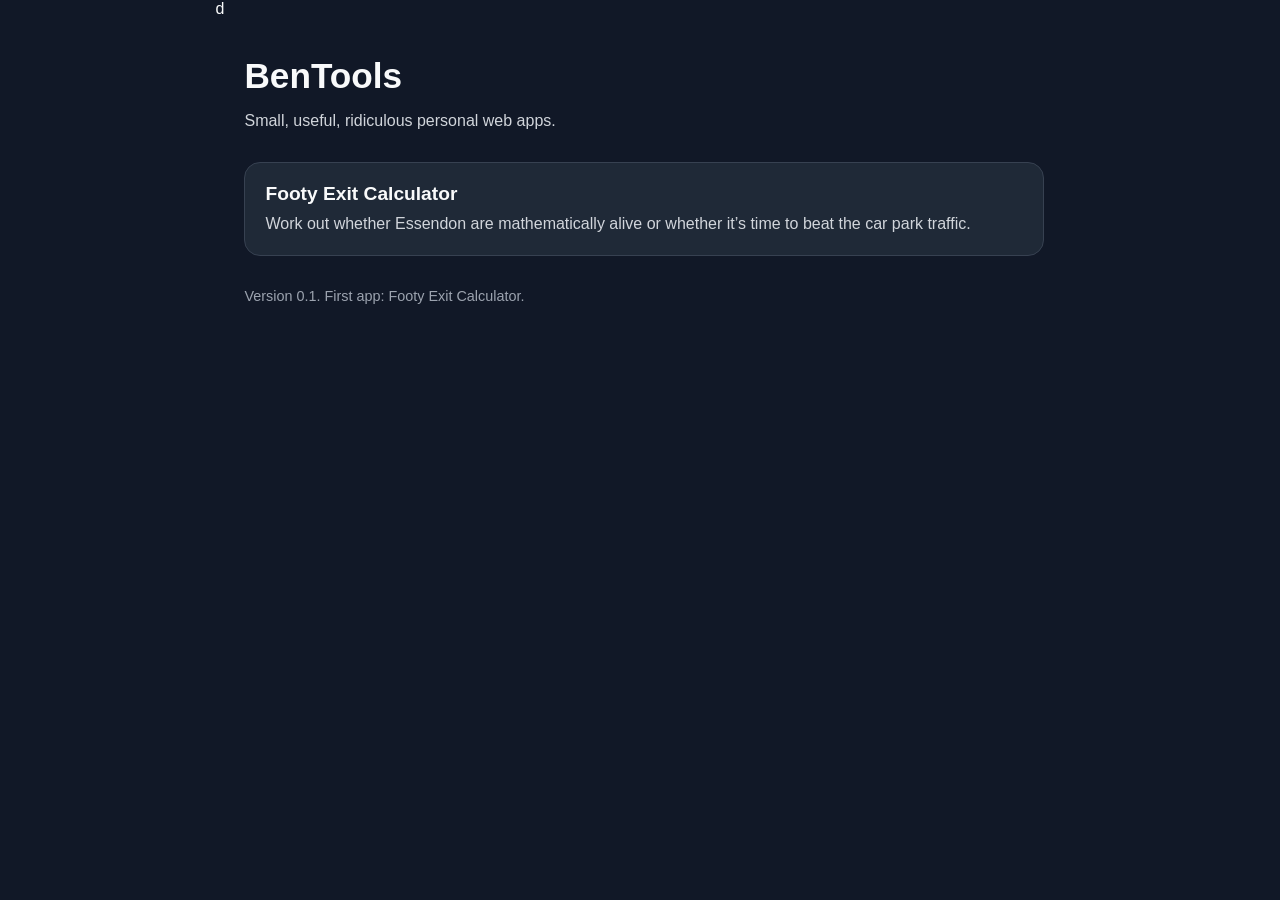
==== index.html @ de3c3425 "Update index.html" ====
d<!DOCTYPE html>
<html lang="en-AU">
<head>
  <meta charset="UTF-8">
  <meta name="viewport" content="width=device-width, initial-scale=1.0">
  <title>BenTools</title>
  <style>
    body {
      font-family: Arial, sans-serif;
      margin: 0;
      min-height: 100vh;
      background: #111827;
      color: #f9fafb;
      display: flex;
      justify-content: center;
      align-items: flex-start;
    }

    .container {
      width: 100%;
      max-width: 800px;
      padding: 32px 20px;
    }

    h1 {
      margin-bottom: 8px;
      font-size: 2.2rem;
    }

    .subtitle {
      color: #d1d5db;
      margin-bottom: 32px;
    }

    .app-grid {
      display: grid;
      grid-template-columns: repeat(auto-fit, minmax(220px, 1fr));
      gap: 16px;
    }

    .app-card {
      display: block;
      padding: 20px;
      border-radius: 16px;
      background: #1f2937;
      color: #f9fafb;
      text-decoration: none;
      border: 1px solid #374151;
      transition: transform 0.15s ease, background 0.15s ease;
    }

    .app-card:hover {
      transform: translateY(-2px);
      background: #273449;
    }

    .app-card h2 {
      margin: 0 0 8px 0;
      font-size: 1.2rem;
    }

    .app-card p {
      margin: 0;
      color: #d1d5db;
      line-height: 1.4;
    }

    .footer {
      margin-top: 32px;
      color: #9ca3af;
      font-size: 0.9rem;
    }
  </style>
</head>
<body>
  <main class="container">
    <h1>BenTools</h1>
    <p class="subtitle">Small, useful, ridiculous personal web apps.</p>

    <section class="app-grid">
      <a class="app-card" href="footy-exit-calculator-v2-verified.html">
        <h2>Footy Exit Calculator</h2>
        <p>Work out whether Essendon are mathematically alive or whether it’s time to beat the car park traffic.</p>
      </a>
    </section>

    <p class="footer">Version 0.1. First app: Footy Exit Calculator.</p>
  </main>
</body>
</html>
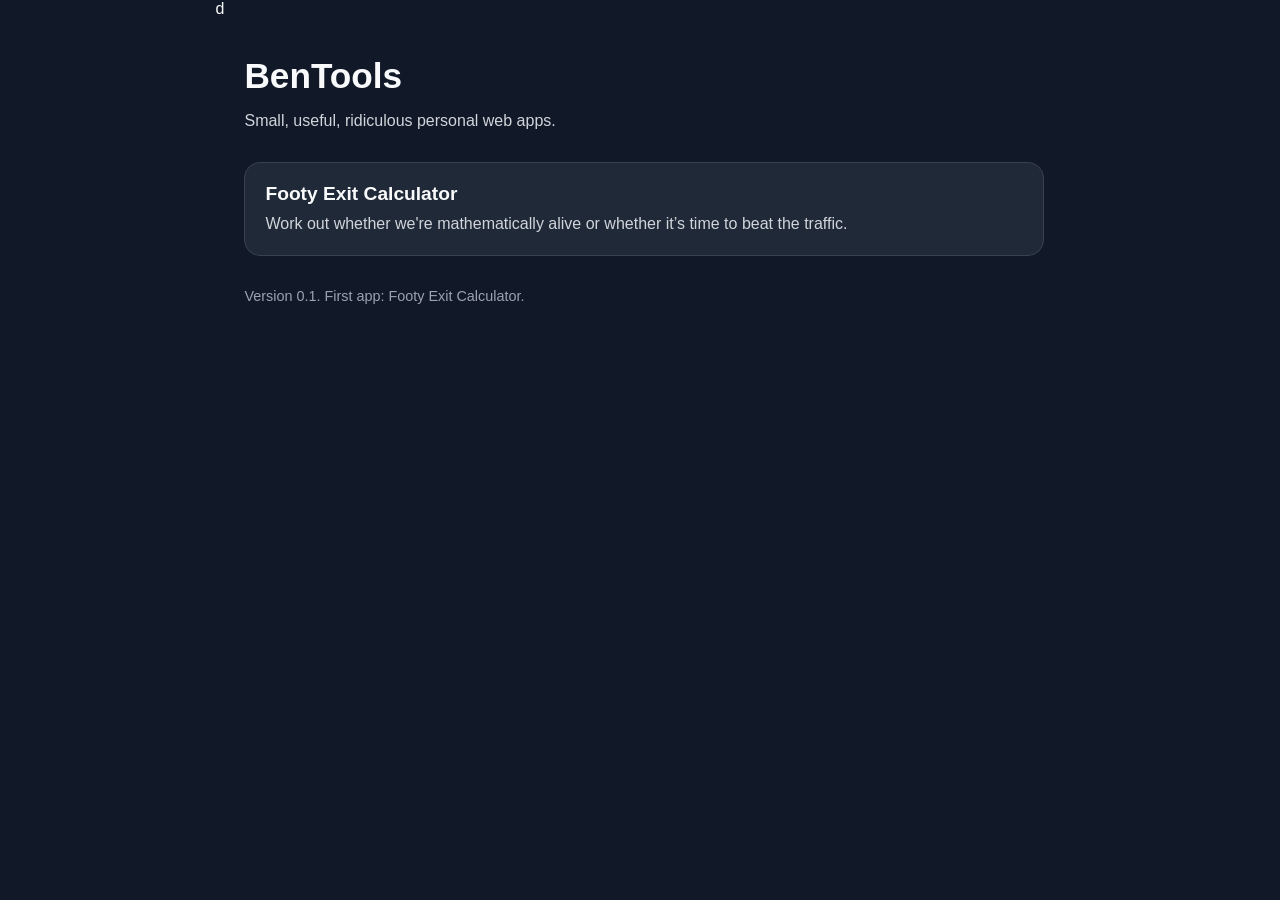
==== commit cd227050: "Update index.html" ====
--- a/index.html
+++ b/index.html
@@ -80,7 +80,7 @@
     <section class="app-grid">
       <a class="app-card" href="footy-exit-calculator-v2-verified.html">
         <h2>Footy Exit Calculator</h2>
-        <p>Work out whether Essendon are mathematically alive or whether it’s time to beat the car park traffic.</p>
+        <p>Work out whether we're mathematically alive or whether it’s time to beat the traffic.</p>
       </a>
     </section>
 
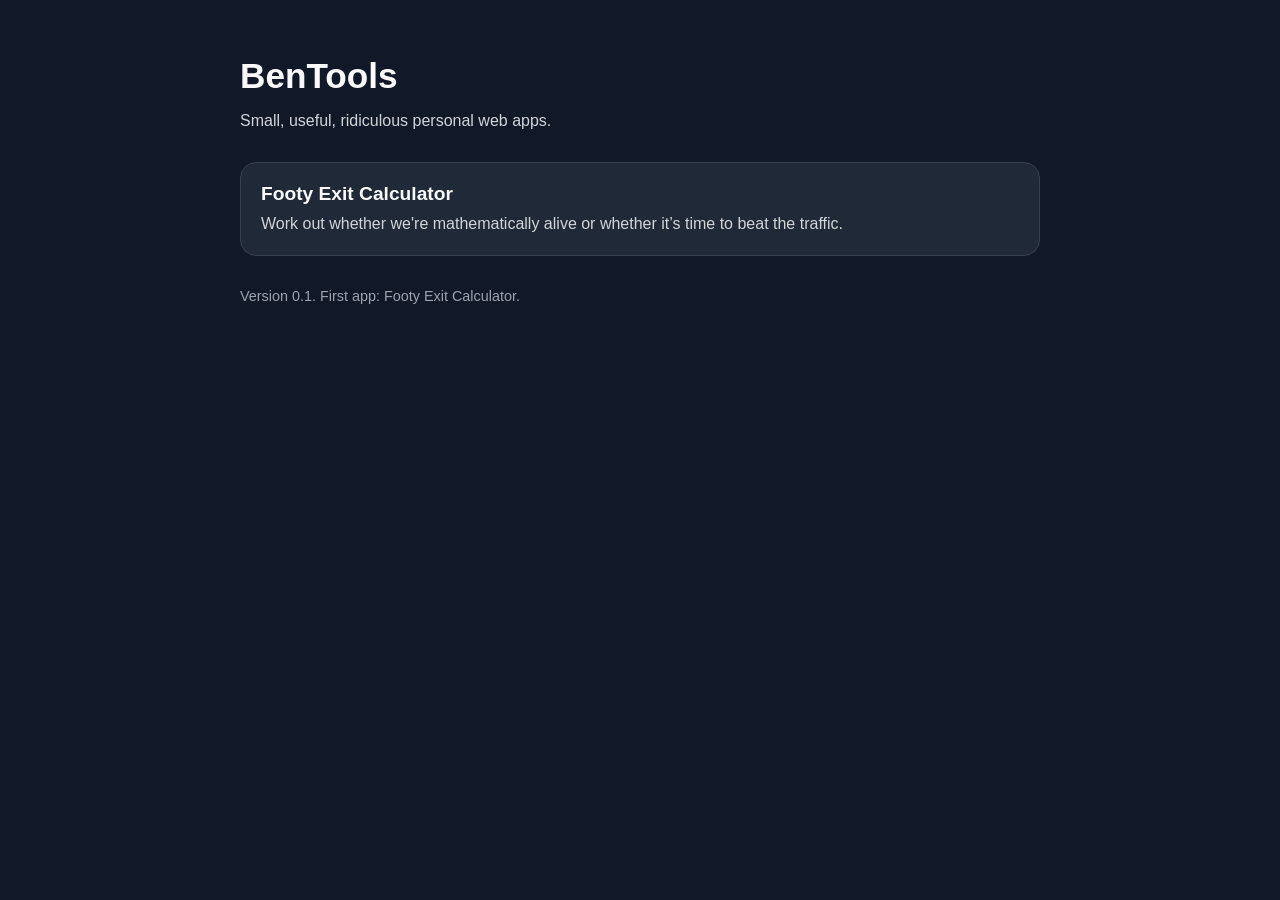
==== commit 6e8c2136: "Update index.html" ====
--- a/index.html
+++ b/index.html
@@ -1,4 +1,4 @@
-d<!DOCTYPE html>
+<!DOCTYPE html>
 <html lang="en-AU">
 <head>
   <meta charset="UTF-8">
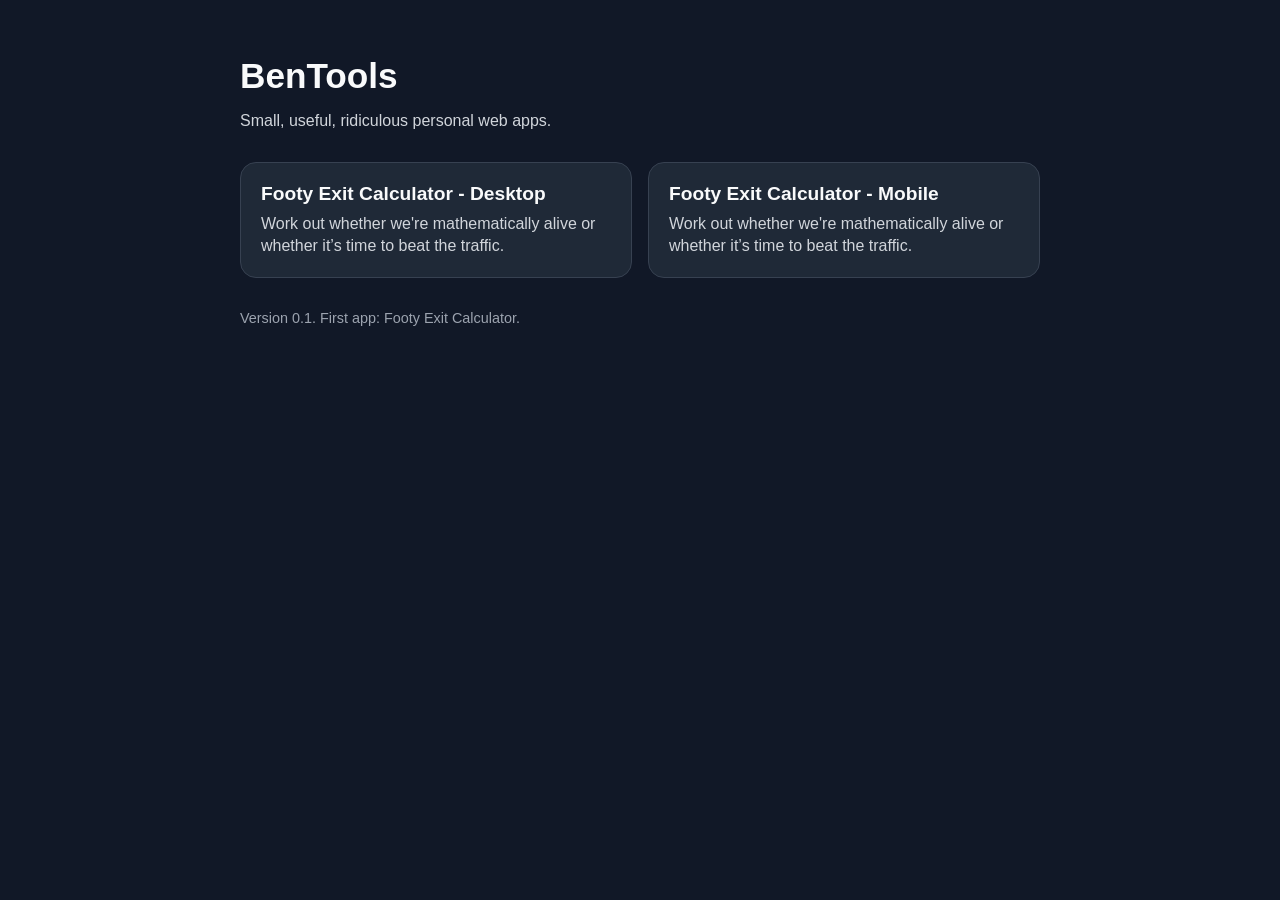
==== commit 1d83552e: "Update index.html" ====
--- a/index.html
+++ b/index.html
@@ -78,8 +78,12 @@
     <p class="subtitle">Small, useful, ridiculous personal web apps.</p>
 
     <section class="app-grid">
-      <a class="app-card" href="footy-exit-calculator-v2-verified.html">
-        <h2>Footy Exit Calculator</h2>
+      <a class="app-card" href="apps/footy-exit-calculator.html">
+        <h2>Footy Exit Calculator - Desktop</h2>
+        <p>Work out whether we're mathematically alive or whether it’s time to beat the traffic.</p>
+      </a>
+      <a class="app-card" href="apps/footy-exit-calculator-mobile.html">
+        <h2>Footy Exit Calculator - Mobile</h2>
         <p>Work out whether we're mathematically alive or whether it’s time to beat the traffic.</p>
       </a>
     </section>
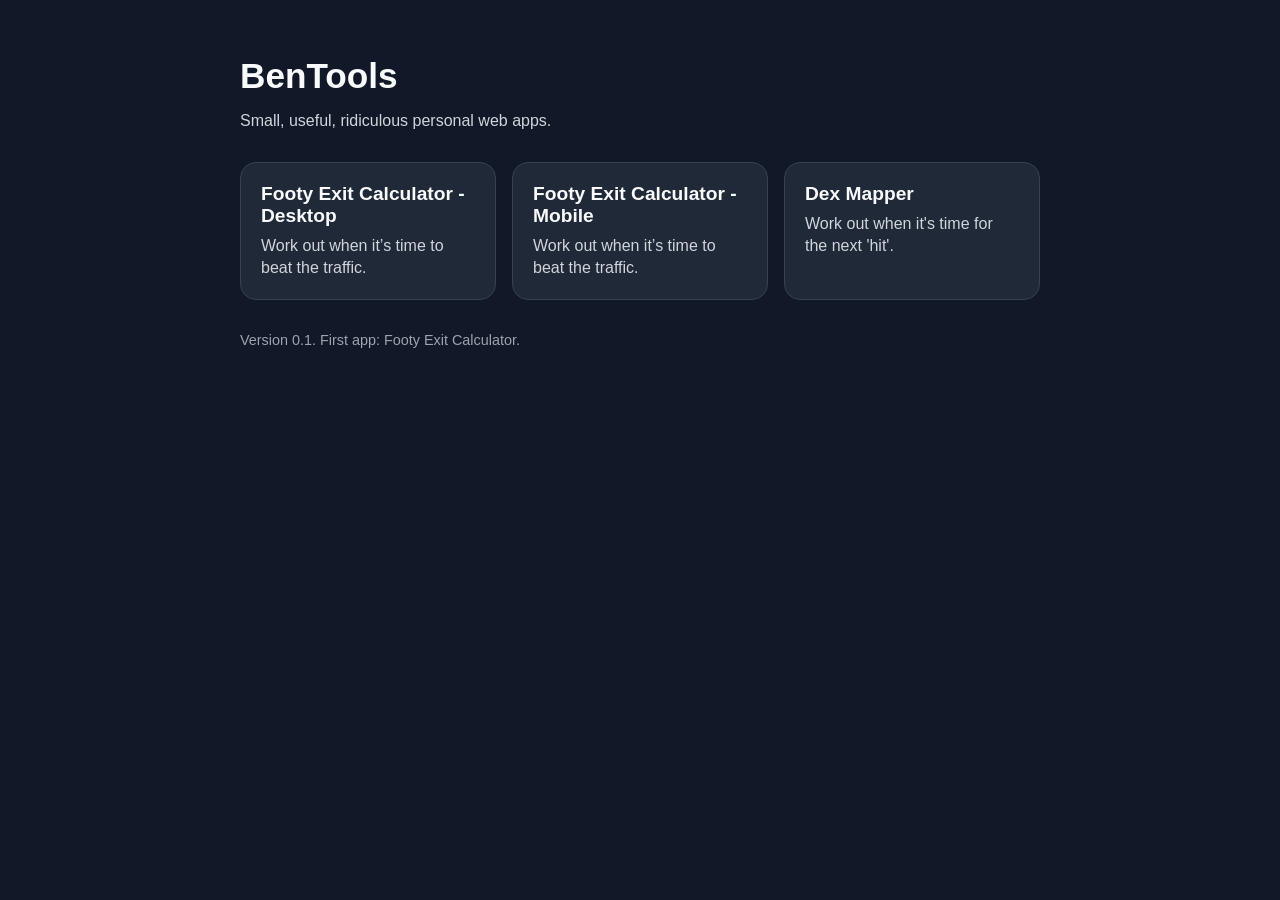
==== commit 0a870e3c: "Update index.html" ====
--- a/index.html
+++ b/index.html
@@ -80,13 +80,16 @@
     <section class="app-grid">
       <a class="app-card" href="apps/footy-exit-calculator.html">
         <h2>Footy Exit Calculator - Desktop</h2>
-        <p>Work out whether we're mathematically alive or whether it’s time to beat the traffic.</p>
+        <p>Work out when it’s time to beat the traffic.</p>
       </a>
       <a class="app-card" href="apps/footy-exit-calculator-mobile.html">
         <h2>Footy Exit Calculator - Mobile</h2>
-        <p>Work out whether we're mathematically alive or whether it’s time to beat the traffic.</p>
+        <p>Work out when it’s time to beat the traffic.</p>
       </a>
-    </section>
+      <a class="app-card" href="apps/dex-mapper.html">
+        <h2>Dex Mapper</h2>
+        <p>Work out when it's time for the next 'hit'.</p>
+      </a>    </section>
 
     <p class="footer">Version 0.1. First app: Footy Exit Calculator.</p>
   </main>
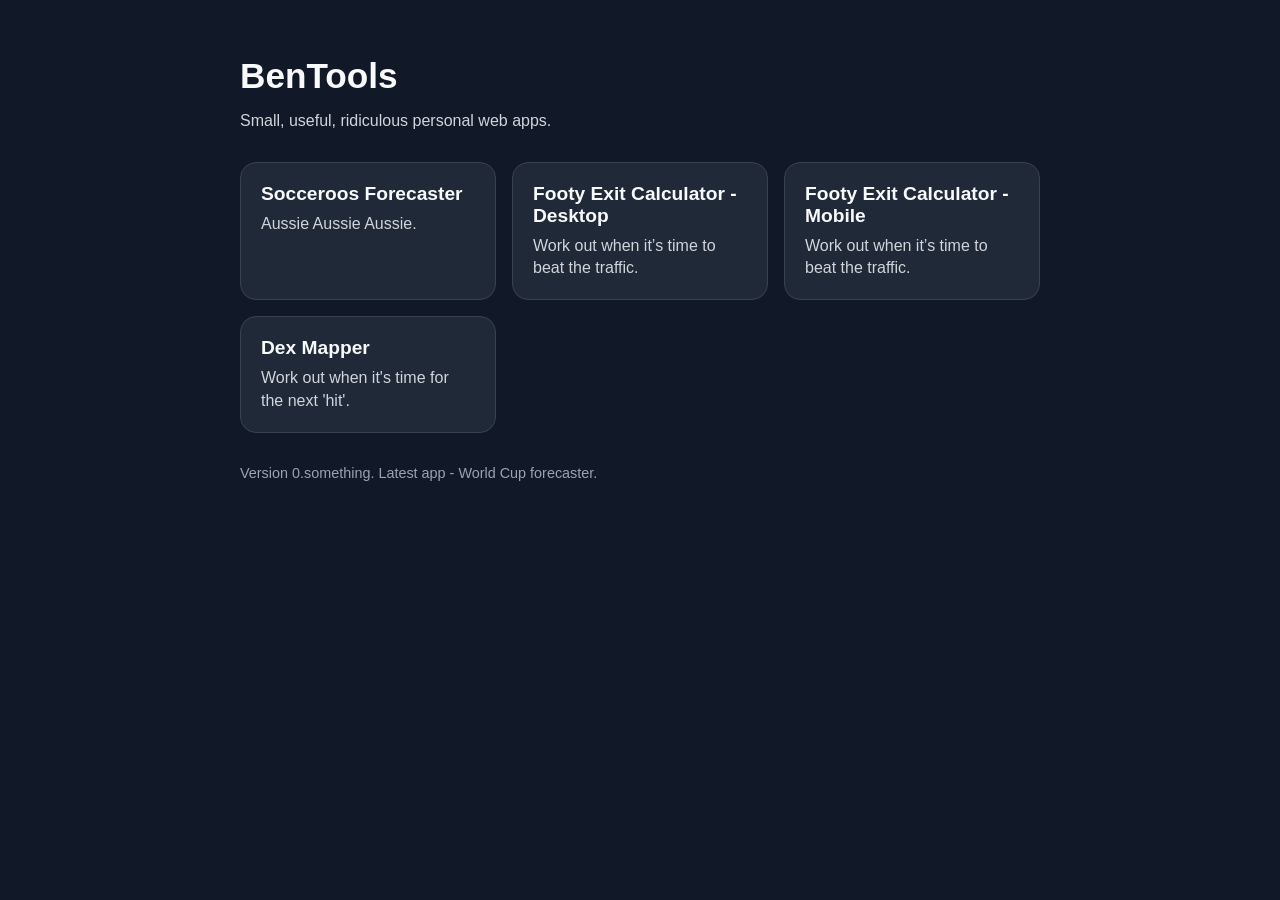
==== commit dad09adb: "Update index.html" ====
--- a/index.html
+++ b/index.html
@@ -78,6 +78,10 @@
     <p class="subtitle">Small, useful, ridiculous personal web apps.</p>
 
     <section class="app-grid">
+      <a class="app-card" href="apps/socceroos-world-cup-2026/index.html">
+        <h2>Socceroos Forecaster</h2>
+        <p>Aussie Aussie Aussie.</p>
+      </a>
       <a class="app-card" href="apps/footy-exit-calculator.html">
         <h2>Footy Exit Calculator - Desktop</h2>
         <p>Work out when it’s time to beat the traffic.</p>
@@ -91,7 +95,7 @@
         <p>Work out when it's time for the next 'hit'.</p>
       </a>    </section>
 
-    <p class="footer">Version 0.1. First app: Footy Exit Calculator.</p>
+    <p class="footer">Version 0.something. Latest app - World Cup forecaster.</p>
   </main>
 </body>
 </html>
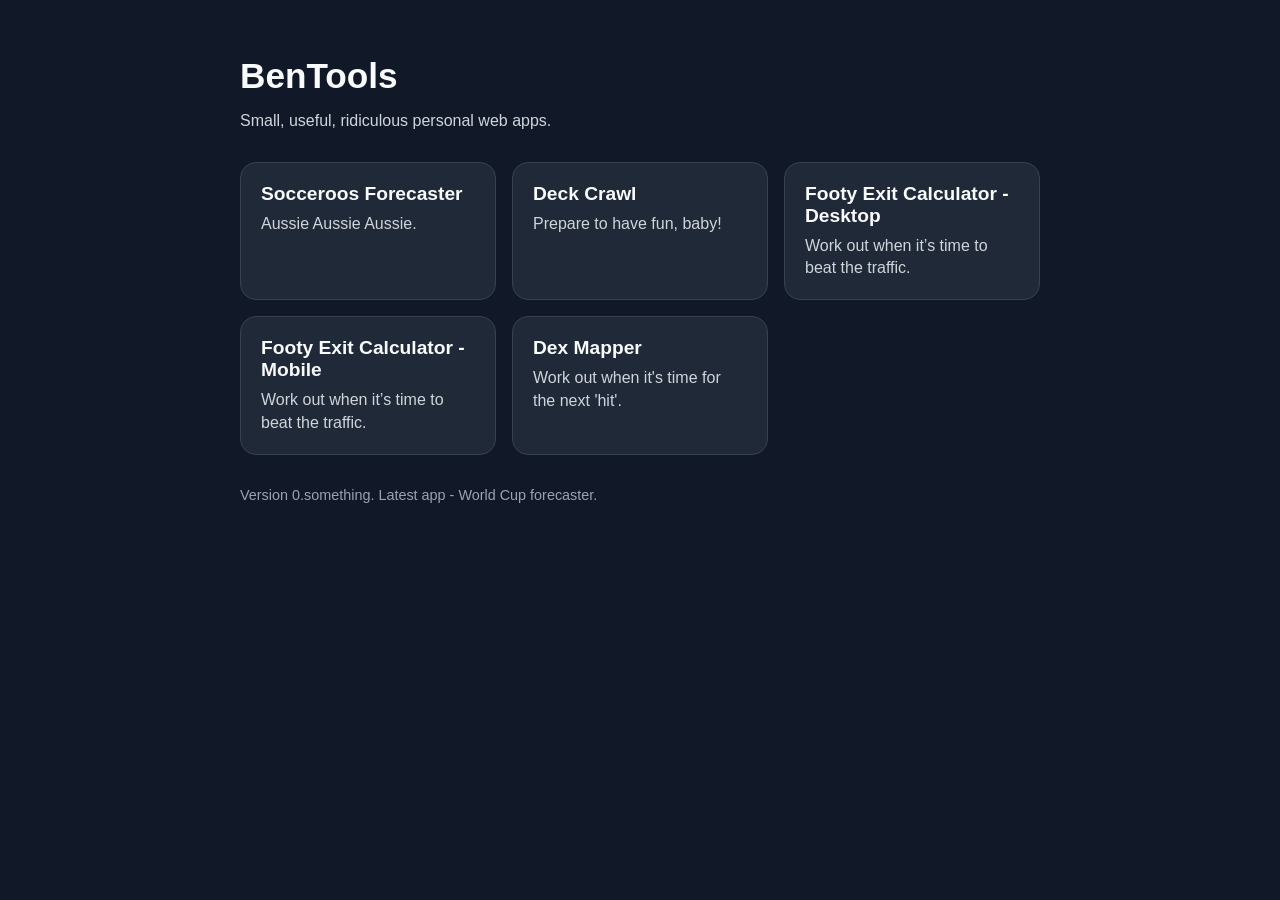
==== commit bf5d717f: "Update index.html" ====
--- a/index.html
+++ b/index.html
@@ -82,6 +82,10 @@
         <h2>Socceroos Forecaster</h2>
         <p>Aussie Aussie Aussie.</p>
       </a>
+      <a class="app-card" href="apps/deck-crawl-v1/index.html">
+        <h2>Deck Crawl</h2>
+        <p>Prepare to have fun, baby!</p>
+      </a>
       <a class="app-card" href="apps/footy-exit-calculator.html">
         <h2>Footy Exit Calculator - Desktop</h2>
         <p>Work out when it’s time to beat the traffic.</p>
